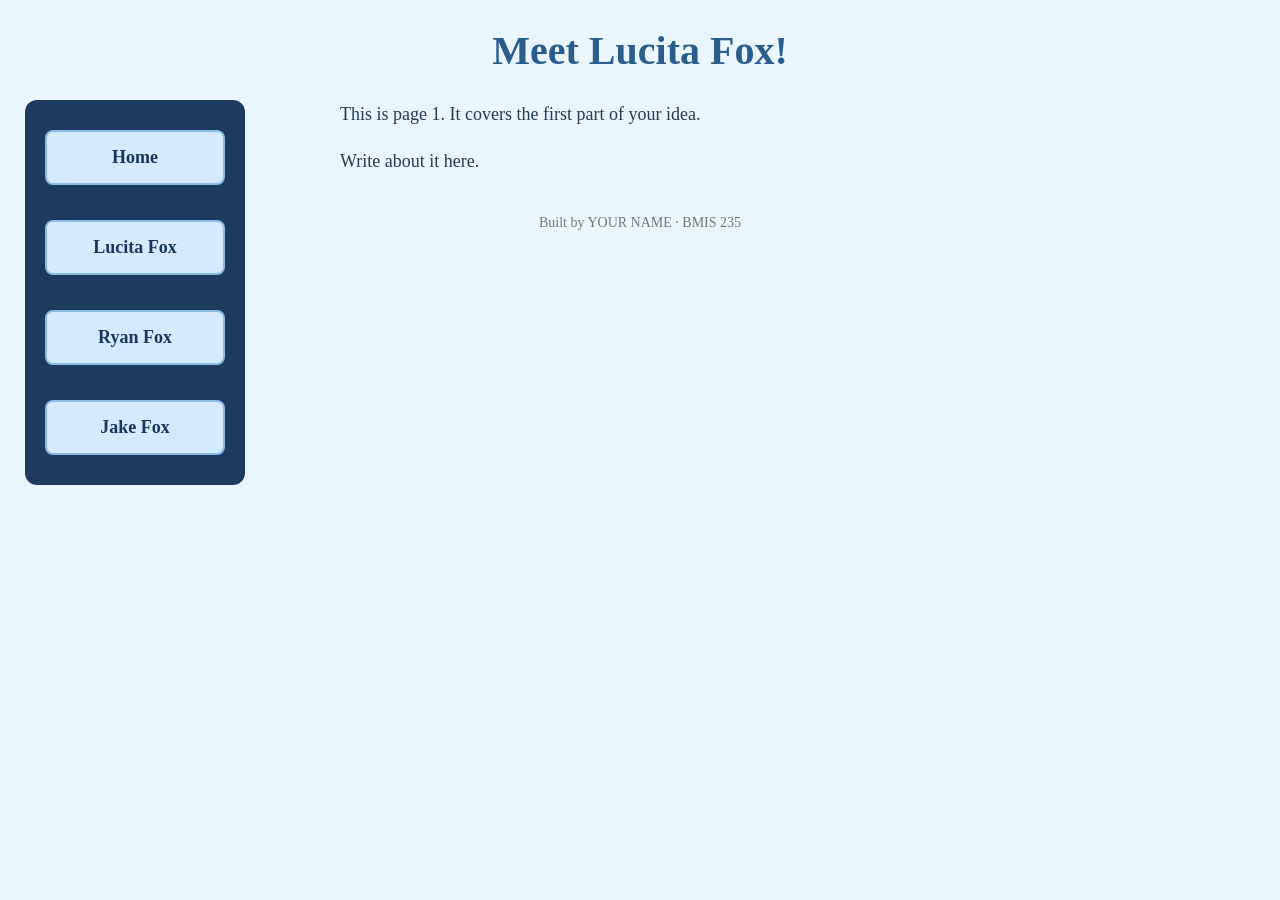
==== page1.html @ 3d85b918 "Change header text to 'Meet Lucita Fox!'" ====
<!DOCTYPE html>
<!--
  Author: YOUR NAME
  GU username: YOUR-GU-USERNAME
  Course: BMIS 235 - HTML-3
-->
<html lang="en">
<head>
<meta charset="utf-8">
<meta name="author" content="YOUR NAME">
<title><h1>Meet Lucita Fox!</h1></title>

<!-- this one line connects the page to the stylesheet -->
<link rel="stylesheet" href="styles.css">
</head>
<body>

<!-- ===== MENU ============================================================
     The menu is four links. Each link wraps an image instead of words.
     Build it once on this page, check that every link works,
     then copy the whole <nav> block and paste it over the menu on the
     other three pages, so every page has the exact same menu.
     ===================================================================== -->
<nav>
  <a href="index.html">Home</a>
  <a href="page1.html">Lucita Fox</a>
  <a href="page2.html">Ryan Fox</a>
  <a href="page3.html">Jake Fox</a>
</nav>

<h1>Meet Lucita Fox!</h1>
<p>This is page 1. It covers the first part of your idea.</p>
<p>Write about it here.</p>

<!-- Footer: fill in your name -->
<footer>Built by YOUR NAME &middot; BMIS 235</footer>

</body>
</html>
---- styles.css ----
/* =====================================================================
   styles.css  ·  YOUR BRAND
   ---------------------------------------------------------------------
   This one file is your brand guide. Every page that links to it gets
   the same font, the same colors and the same spacing.
   Change a color here once, and every page changes.

   Use the same font and colors you picked for your Excel menu images,
   so the menu and the pages look like one brand.
   ===================================================================== */

body {
    font-family: Georgia, "Times New Roman", serif;
    background-color: #EAF6FF;
    color: #243B53;
    margin: 0;
    padding: 0 20px 40px 20px;
}

/* the menu at the top of every page */
nav {
    background-color: #1E3A5F;
    padding: 14px;
    text-align: center;
}

/* every image inside the menu is forced to the same height.
   If your images still look different sizes, their WIDTHS are
   different: go back to Excel and make every cell the same size. */
nav img {
    height: 50px;
    margin: 4px;
    vertical-align: middle;
}

/* no underline or border around the image links */
nav a {
    text-decoration: none;
}

h1 {
    color: #2b5d8c;
    text-align: center;
    font-size: 40px;
}

p {
    max-width: 600px;
    margin: 20px auto;
    font-size: 18px;
    line-height: 1.5;
}

footer {
    text-align: center;
    font-size: 14px;
    color: #777777;
    margin-top: 40px;
}


/* Vertical family navigation */
nav {
  display: flex;
  flex-direction: column;
  align-items: center;
  gap: 15px;
  width: 180px;
  padding: 20px;
  background-color: #1E3A5F;
  border-radius: 12px;
}

nav a {
  display: block;
  width: 100%;
  box-sizing: border-box;
  text-align: center;
}

nav img {
  max-width: 100%;
  height: auto;
}


/* Position the menu on the left */
nav {
  position: fixed;
  top: 100px;
  left: 25px;
}

/* Move homepage content to the right */
main {
  margin-left: 300px;
  margin-right: 40px;
  max-width: none;
}

/* Keep the layout usable on phones */
@media (max-width: 700px) {
  nav {
    position: static;
    margin: 15px auto;
  }

  main {
    margin: 20px;
  }
}


/* Updated blue theme */

body {
    background-color: #EAF6FF;
    color: #243B53;
}

nav {
    background-color: #1E3A5F;
}

h1 {
    color: #2B5D8C;
}


/* Family navigation buttons */
nav a {
  display: block;
  background-color: #d6eaff;
  color: #17365d;
  padding: 15px;
  margin: 10px 0;
  border-radius: 8px;
  text-align: center;
  text-decoration: none;
  font-weight: bold;
  font-size: 18px;
  border: 2px solid #8bbce8;
}

nav a:hover {
  background-color: #a8d4ff;
  color: #102a43;
}
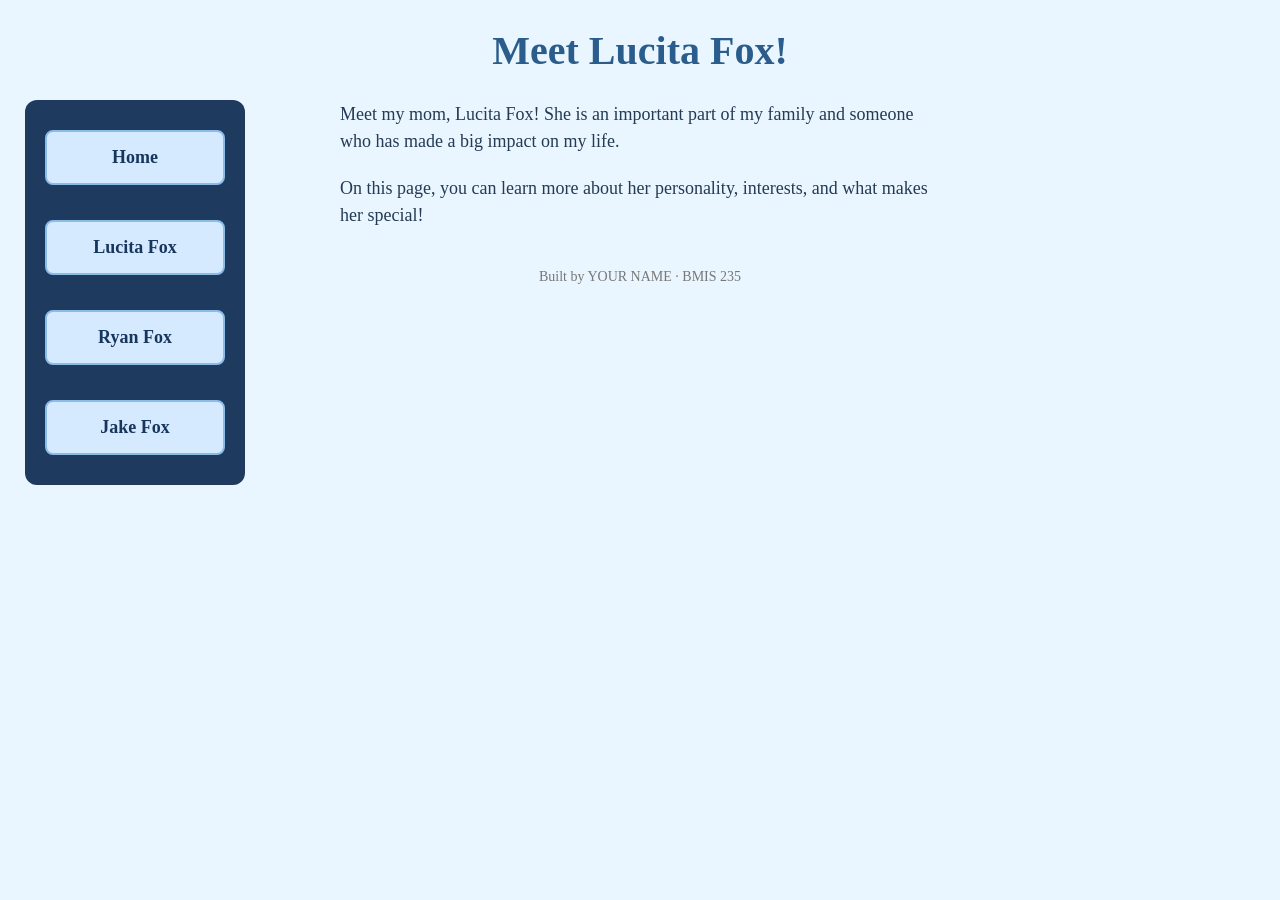
==== commit 619bb2e8: "Enhance page 1 with details about Lucita Fox Added additional paragraphs to introduce Lucita Fox and" ====
--- a/page1.html
+++ b/page1.html
@@ -8,7 +8,7 @@
 <head>
 <meta charset="utf-8">
 <meta name="author" content="YOUR NAME">
-<title><h1>Meet Lucita Fox!</h1></title>
+<title>Lucita Fox</title>
 
 <!-- this one line connects the page to the stylesheet -->
 <link rel="stylesheet" href="styles.css">
@@ -29,8 +29,15 @@
 </nav>
 
 <h1>Meet Lucita Fox!</h1>
-<p>This is page 1. It covers the first part of your idea.</p>
-<p>Write about it here.</p>
+
+<p>Meet my mom, Lucita Fox! She is an
+important part of my family and someone
+who has made a big impact on my life.</p>
+
+<p>On this page, you can learn more
+about her personality, interests,
+and what makes her special!</p>
+
 
 <!-- Footer: fill in your name -->
 <footer>Built by YOUR NAME &middot; BMIS 235</footer>
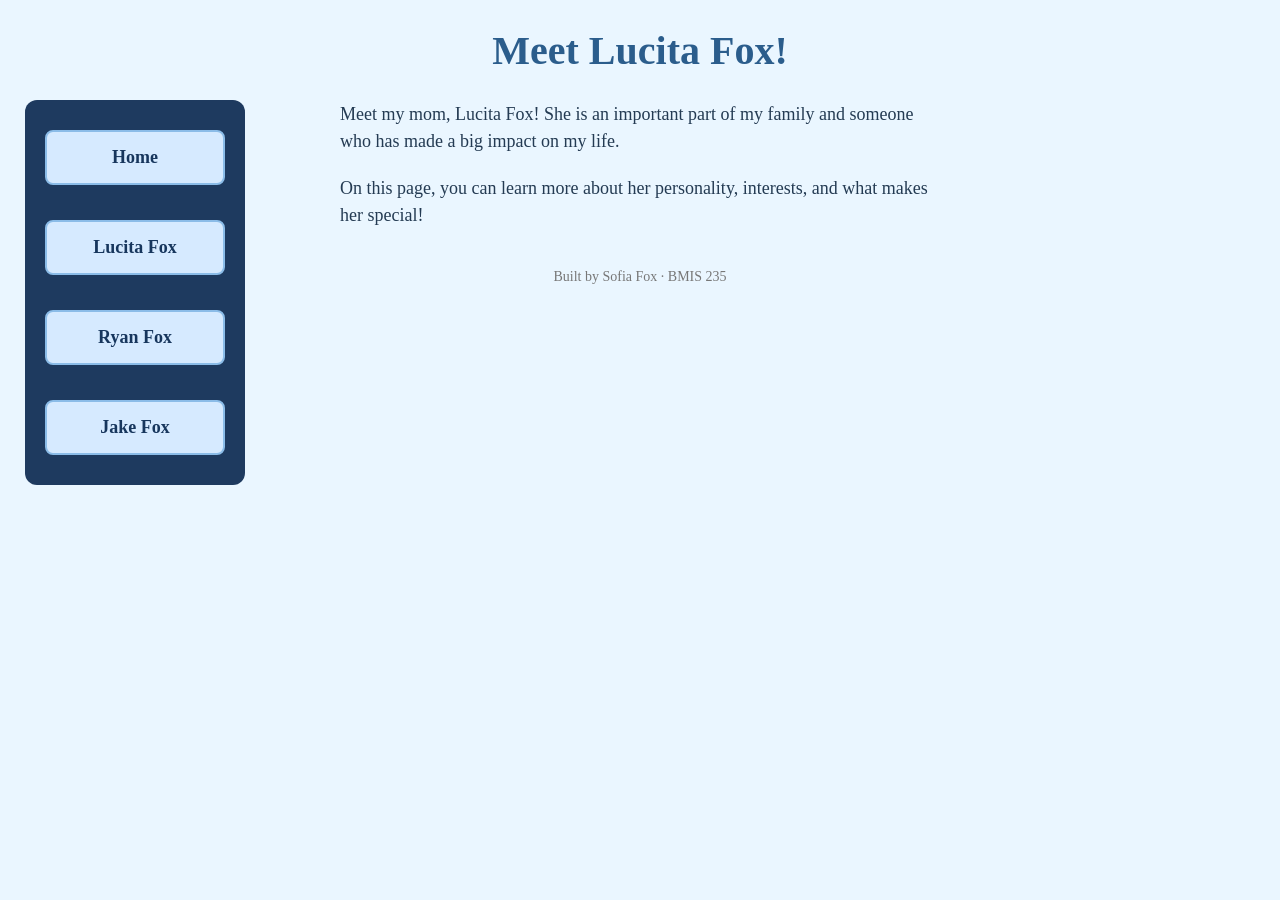
==== commit 67acbad1: "Update footer with author's name" ====
--- a/page1.html
+++ b/page1.html
@@ -40,7 +40,7 @@
 
 
 <!-- Footer: fill in your name -->
-<footer>Built by YOUR NAME &middot; BMIS 235</footer>
+<footer>Built by Sofia Fox &middot; BMIS 235</footer>
 
 </body>
 </html>
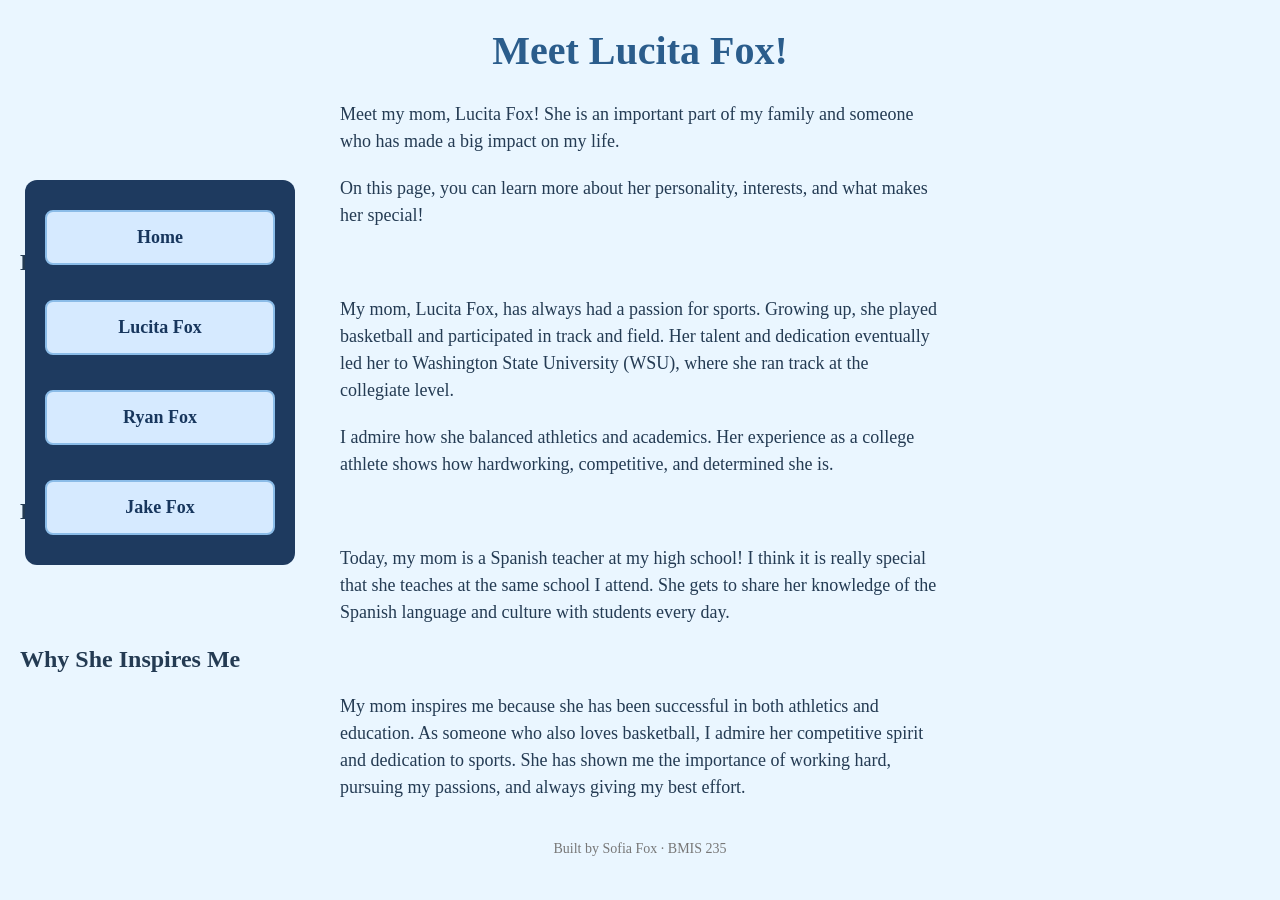
==== commit 812228f6: "Add sections about mom's athletics and teaching career" ====
--- a/page1.html
+++ b/page1.html
@@ -37,6 +37,45 @@
 <p>On this page, you can learn more
 about her personality, interests,
 and what makes her special!</p>
+  
+<h2>Her Athletic Background</h2>
+
+<p>
+My mom, Lucita Fox, has always had a passion for
+sports. Growing up, she played basketball and
+participated in track and field. Her talent and
+dedication eventually led her to Washington State
+University (WSU), where she ran track at the
+collegiate level.
+</p>
+
+<p>
+I admire how she balanced athletics and academics.
+Her experience as a college athlete shows how
+hardworking, competitive, and determined she is.
+</p>
+
+<h2>Her Career as a Teacher</h2>
+
+<p>
+Today, my mom is a Spanish teacher at my high
+school! I think it is really special that she
+teaches at the same school I attend. She gets to
+share her knowledge of the Spanish language and
+culture with students every day.
+</p>
+
+<h2>Why She Inspires Me</h2>
+
+<p>
+My mom inspires me because she has been successful
+in both athletics and education. As someone who
+also loves basketball, I admire her competitive
+spirit and dedication to sports. She has shown me
+the importance of working hard, pursuing my
+passions, and always giving my best effort.
+</p>
+
 
 
 <!-- Footer: fill in your name -->
--- a/styles.css
+++ b/styles.css
@@ -148,4 +148,82 @@
 }
 
 
-
+/* Move page content away from sidebar */
+main {
+  margin-left: 330px;
+  margin-right: 30px;
+}
+
+/* Keep headings and text aligned */
+main h1,
+main h2,
+main p {
+  text-align: left;
+}
+
+/* Keep the page title centered */
+h1 {
+  text-align: center;
+}
+
+
+/* FIX NAVIGATION OVERLAPPING TEXT */
+
+nav {
+  position: fixed;
+  top: 180px;
+  left: 25px;
+  width: 230px;
+  z-index: 10;
+}
+
+/* Move all page content to the right */
+
+main {
+  margin-left: 330px;
+  margin-right: 40px;
+  padding: 20px;
+  box-sizing: border-box;
+}
+
+/* Make section headings fit properly */
+
+main h2 {
+  color: #2b5d8c;
+  text-align: left;
+  margin-top: 35px;
+  margin-bottom: 15px;
+}
+
+/* Make paragraphs easier to read */
+
+main p {
+  line-height: 1.7;
+  margin-bottom: 25px;
+}
+
+/* Keep page titles centered */
+
+h1 {
+  text-align: center;
+  color: #2b5d8c;
+}
+
+/* Adjust layout on smaller screens */
+
+@media (max-width: 700px) {
+  nav {
+    position: static;
+    width: auto;
+  }
+
+  main {
+    margin-left: 0;
+    margin-right: 0;
+  }
+}
+
+
+
+
+
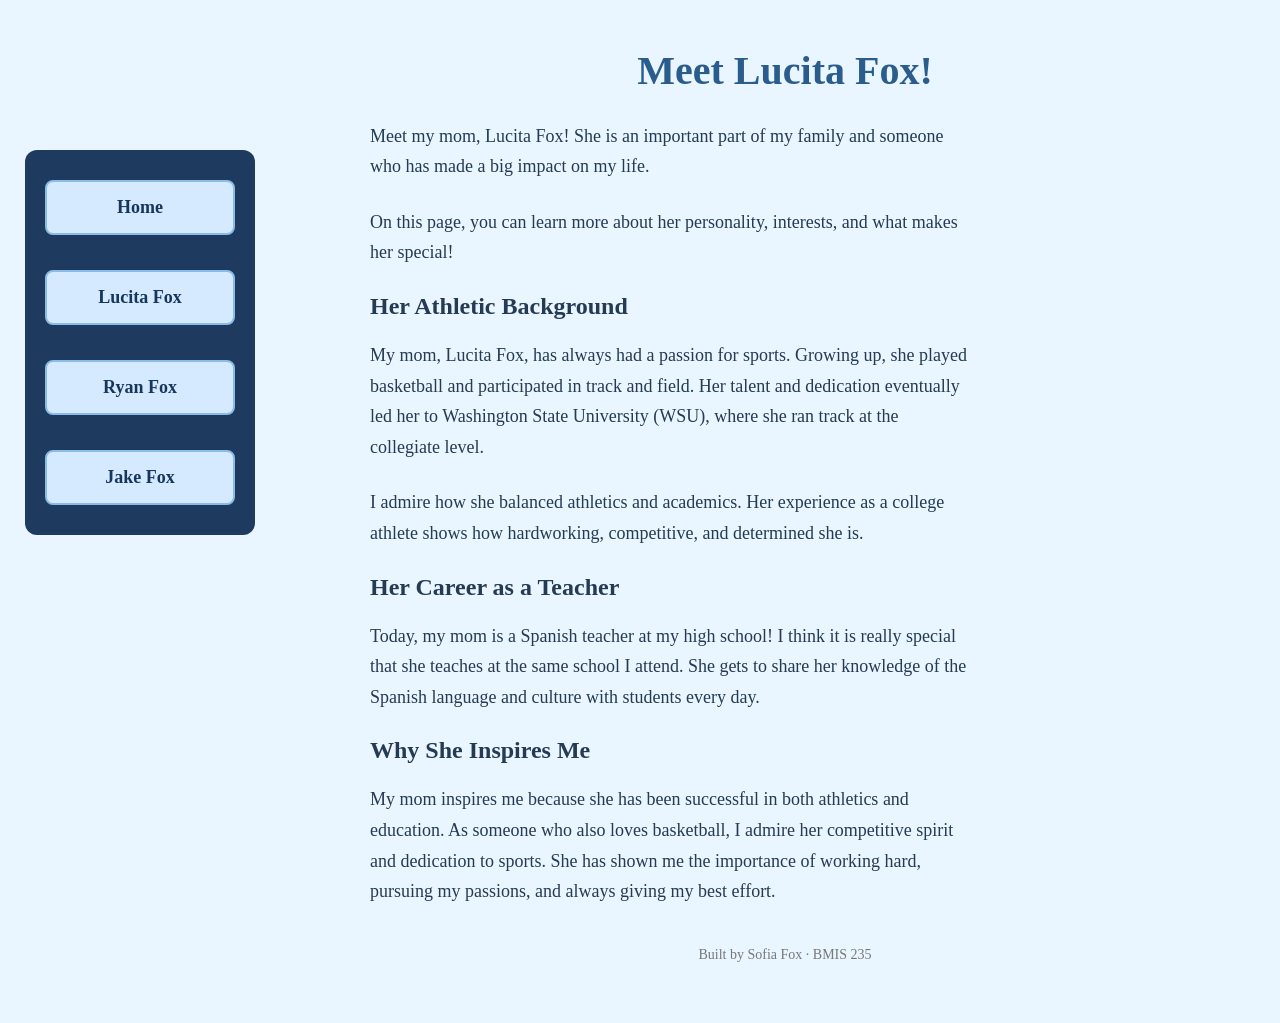
==== commit 9fa82e1f: "Add main section with heading for Lucita Fox" ====
--- a/page1.html
+++ b/page1.html
@@ -28,6 +28,7 @@
   <a href="page3.html">Jake Fox</a>
 </nav>
 
+  <main>
 <h1>Meet Lucita Fox!</h1>
 
 <p>Meet my mom, Lucita Fox! She is an
--- a/styles.css
+++ b/styles.css
@@ -91,13 +91,6 @@
   left: 25px;
 }
 
-/* Move homepage content to the right */
-main {
-  margin-left: 300px;
-  margin-right: 40px;
-  max-width: none;
-}
-
 /* Keep the layout usable on phones */
 @media (max-width: 700px) {
   nav {
@@ -155,10 +148,6 @@
 }
 
 /* Keep headings and text aligned */
-main h1,
-main h2,
-main p {
-  text-align: left;
 }
 
 /* Keep the page title centered */
@@ -179,23 +168,7 @@
 
 /* Move all page content to the right */
 
-main {
-  margin-left: 330px;
-  margin-right: 40px;
-  padding: 20px;
-  box-sizing: border-box;
-}
-
-/* Make section headings fit properly */
-
-main h2 {
-  color: #2b5d8c;
-  text-align: left;
-  margin-top: 35px;
-  margin-bottom: 15px;
-}
-
-/* Make paragraphs easier to read */
+
 
 main p {
   line-height: 1.7;
@@ -224,6 +197,97 @@
 }
 
 
-
-
-
+/* Fix sidebar covering text on all pages */
+
+nav {
+    position: fixed;
+    top: 150px;
+    left: 30px;
+    width: 220px;
+    z-index: 10;
+}
+
+/* Move all page content away from sidebar */
+
+main {
+    margin-left: 320px;
+    margin-right: 40px;
+}
+
+/* Keep headings and paragraphs aligned */
+
+main h1,
+main h2,
+main h3,
+main p {
+    margin-left: 0;
+}
+
+/* Keep page headings centered */
+
+main h1 {
+    text-align: center;
+}
+
+/* Make the layout work on smaller screens */
+
+@media (max-width: 700px) {
+    nav {
+        position: static;
+        width: auto;
+    }
+
+    main {
+        margin-left: 0;
+        margin-right: 0;
+    }
+}
+
+
+/* FINAL FIX: Sidebar and page layout */
+
+nav {
+    position: fixed;
+    top: 150px;
+    left: 25px;
+    width: 230px;
+    box-sizing: border-box;
+    z-index: 10;
+}
+
+main {
+    margin-left: 330px;
+    margin-right: 40px;
+    padding: 20px;
+    box-sizing: border-box;
+}
+
+main h1 {
+    text-align: center;
+}
+
+main h2,
+main h3,
+main p {
+    margin-left: 0;
+}
+
+/* Smaller screens */
+@media (max-width: 700px) {
+    nav {
+        position: static;
+        width: auto;
+        margin: 15px auto;
+    }
+
+    main {
+        margin: 20px;
+        padding: 15px;
+    }
+}
+
+
+
+
+
+
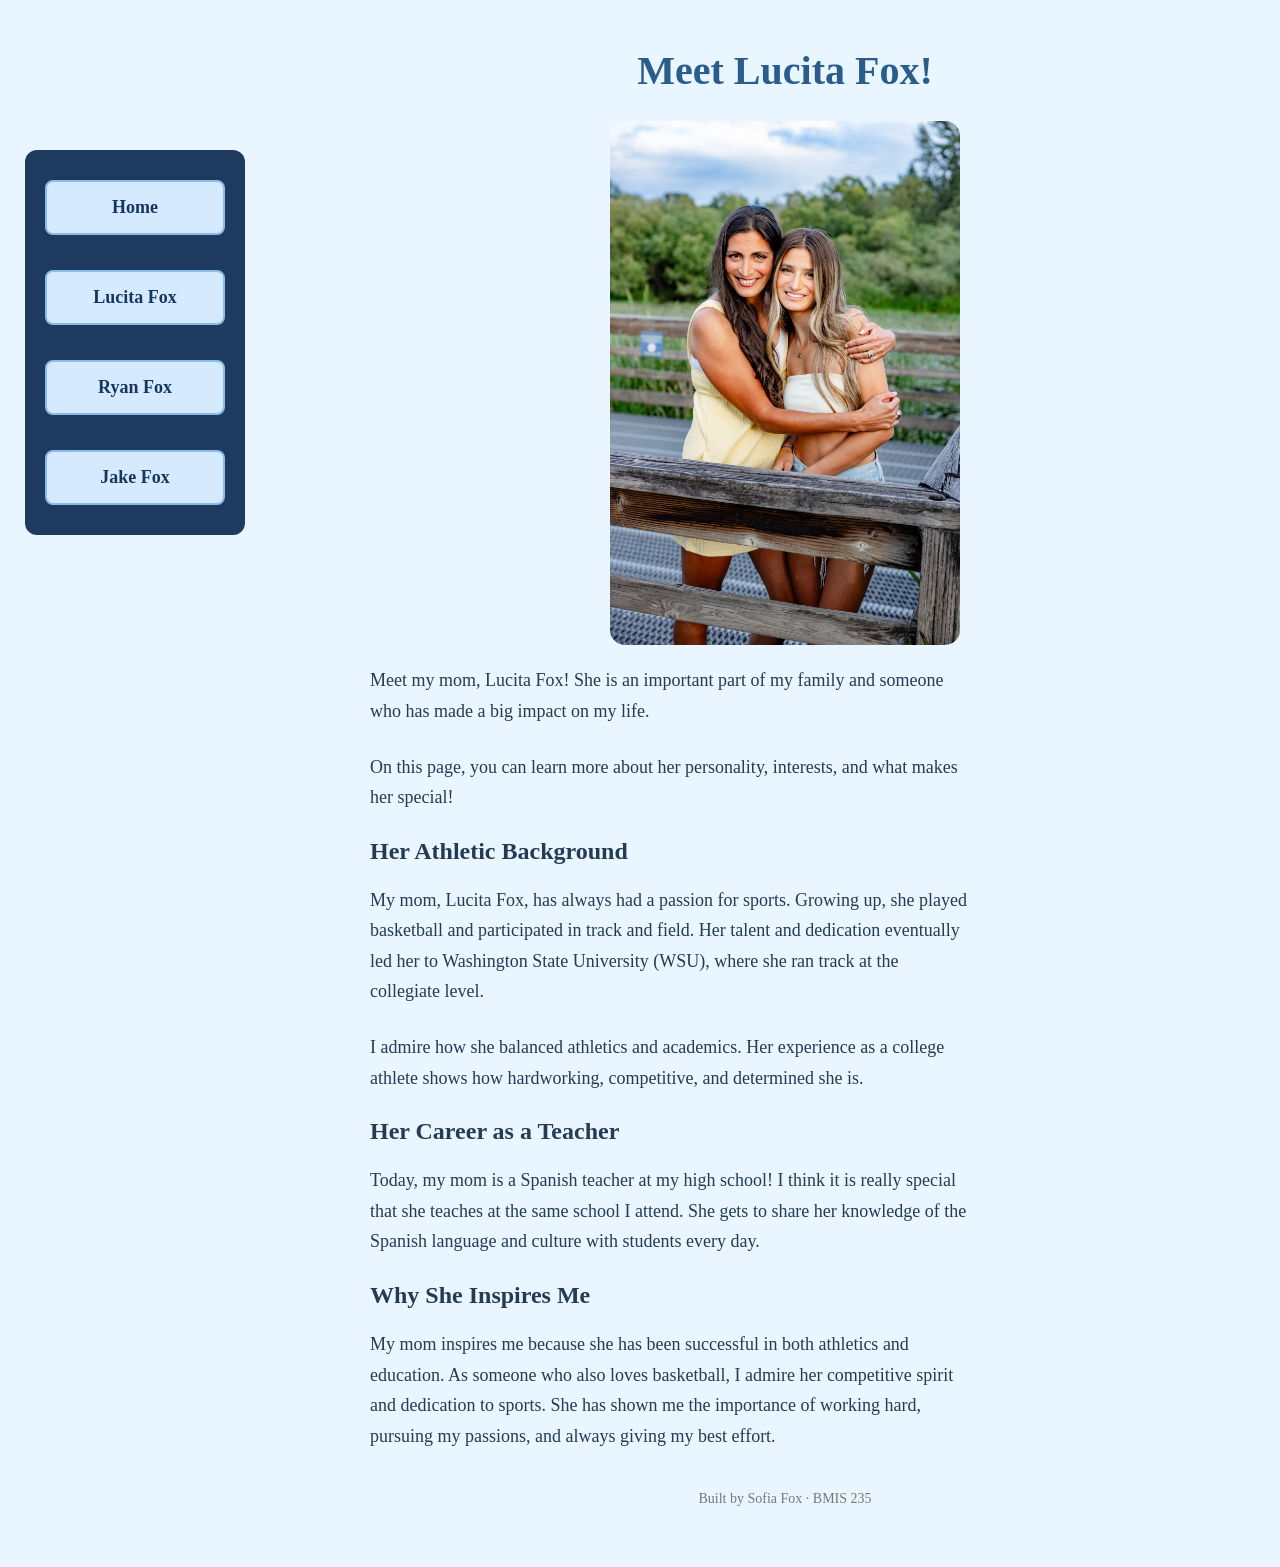
==== commit fa6671dd: "Insert image of Lucita Fox in page1.html Added an image of Lucita Fox with styling." ====
--- a/page1.html
+++ b/page1.html
@@ -30,6 +30,9 @@
 
   <main>
 <h1>Meet Lucita Fox!</h1>
+    
+<img src="img/IMG_5533.jpeg" alt="Lucita Fox" style="width: 350px !important; max-width: 100%; height: auto; border-radius: 15px; display: block; margin: 20px auto;">
+
 
 <p>Meet my mom, Lucita Fox! She is an
 important part of my family and someone
--- a/styles.css
+++ b/styles.css
@@ -250,7 +250,7 @@
     position: fixed;
     top: 150px;
     left: 25px;
-    width: 230px;
+    width: 220px;
     box-sizing: border-box;
     z-index: 10;
 }
@@ -287,7 +287,19 @@
 }
 
 
-
-
-
-
+/* Make homepage family picture smaller */
+img[src="img/IMG_7358.jpeg"] {
+    width: 250px !important;
+    max-width: 100%;
+    height: auto;
+    display: block;
+    margin: 20px auto;
+    border-radius: 15px;
+}
+
+
+
+
+
+
+
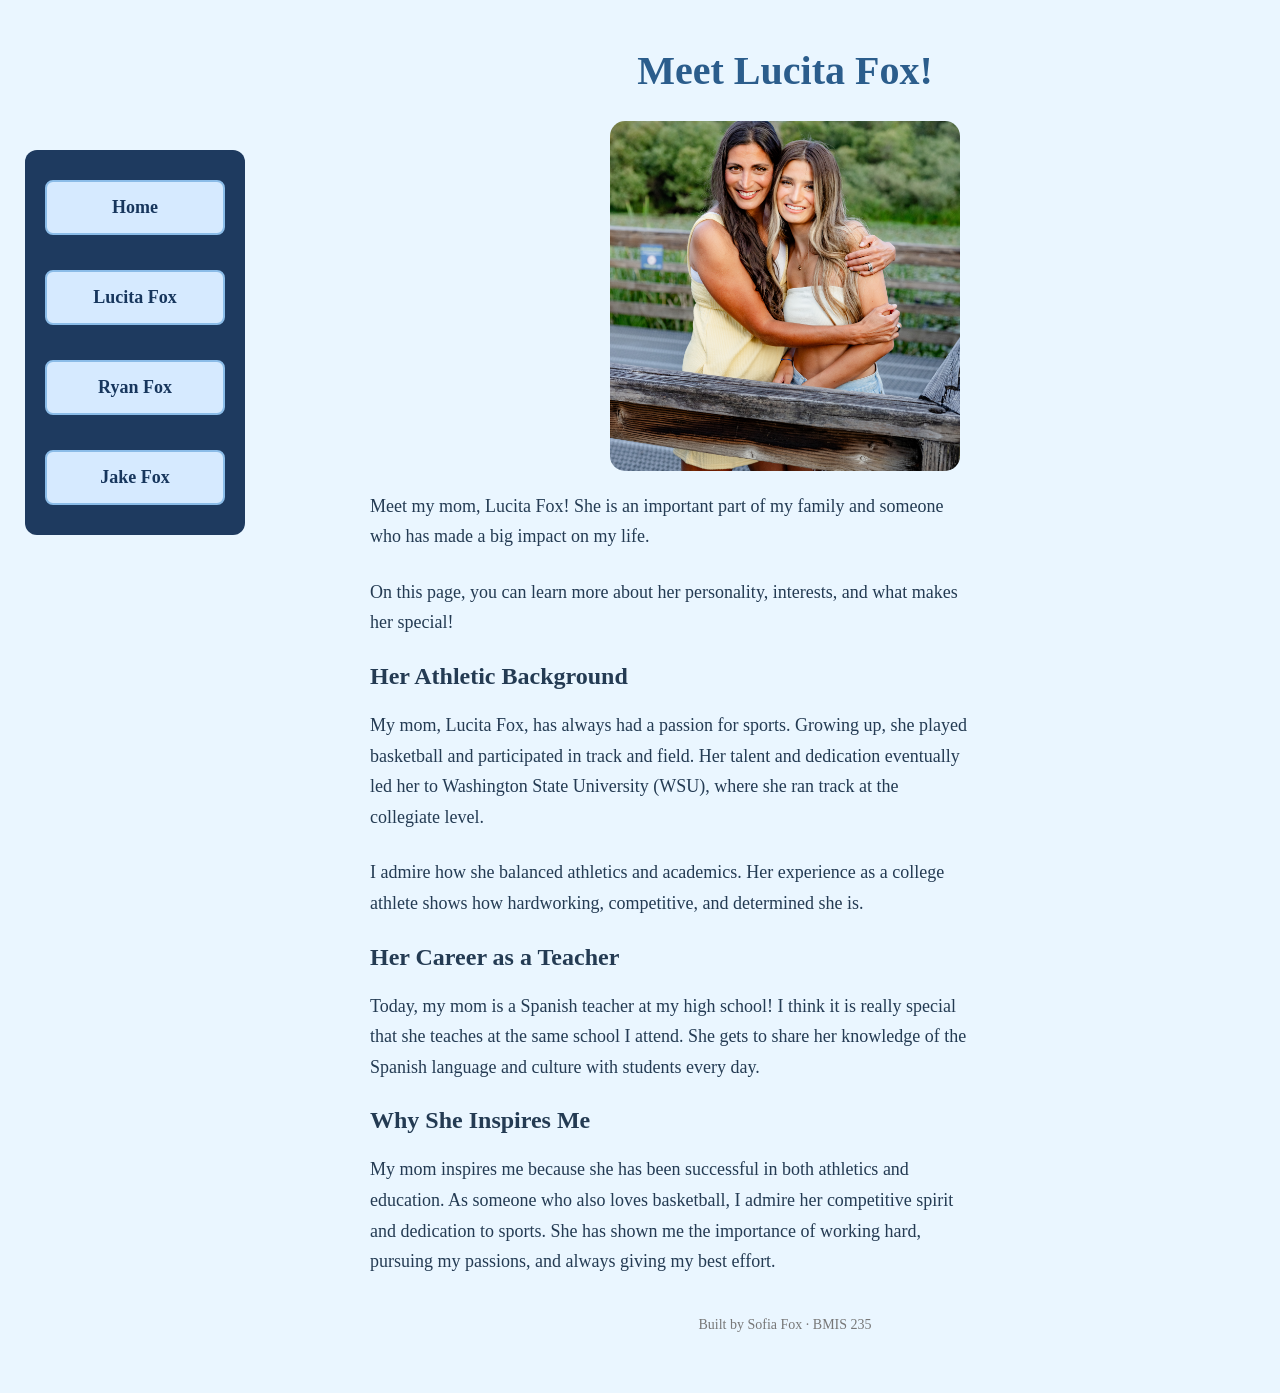
==== commit 90bc6956: "Modify image display properties for Lucita Fox Updated image styling to enforce height and object fi" ====
--- a/page1.html
+++ b/page1.html
@@ -31,7 +31,7 @@
   <main>
 <h1>Meet Lucita Fox!</h1>
     
-<img src="img/IMG_5533.jpeg" alt="Lucita Fox" style="width: 350px !important; max-width: 100%; height: auto; border-radius: 15px; display: block; margin: 20px auto;">
+<img src="img/IMG_5533.jpeg" alt="Lucita Fox" style="width: 350px !important; height: 350px !important; max-width: 100%; object-fit: cover; object-position: center; border-radius: 15px; display: block; margin: 20px auto;">
 
 
 <p>Meet my mom, Lucita Fox! She is an
